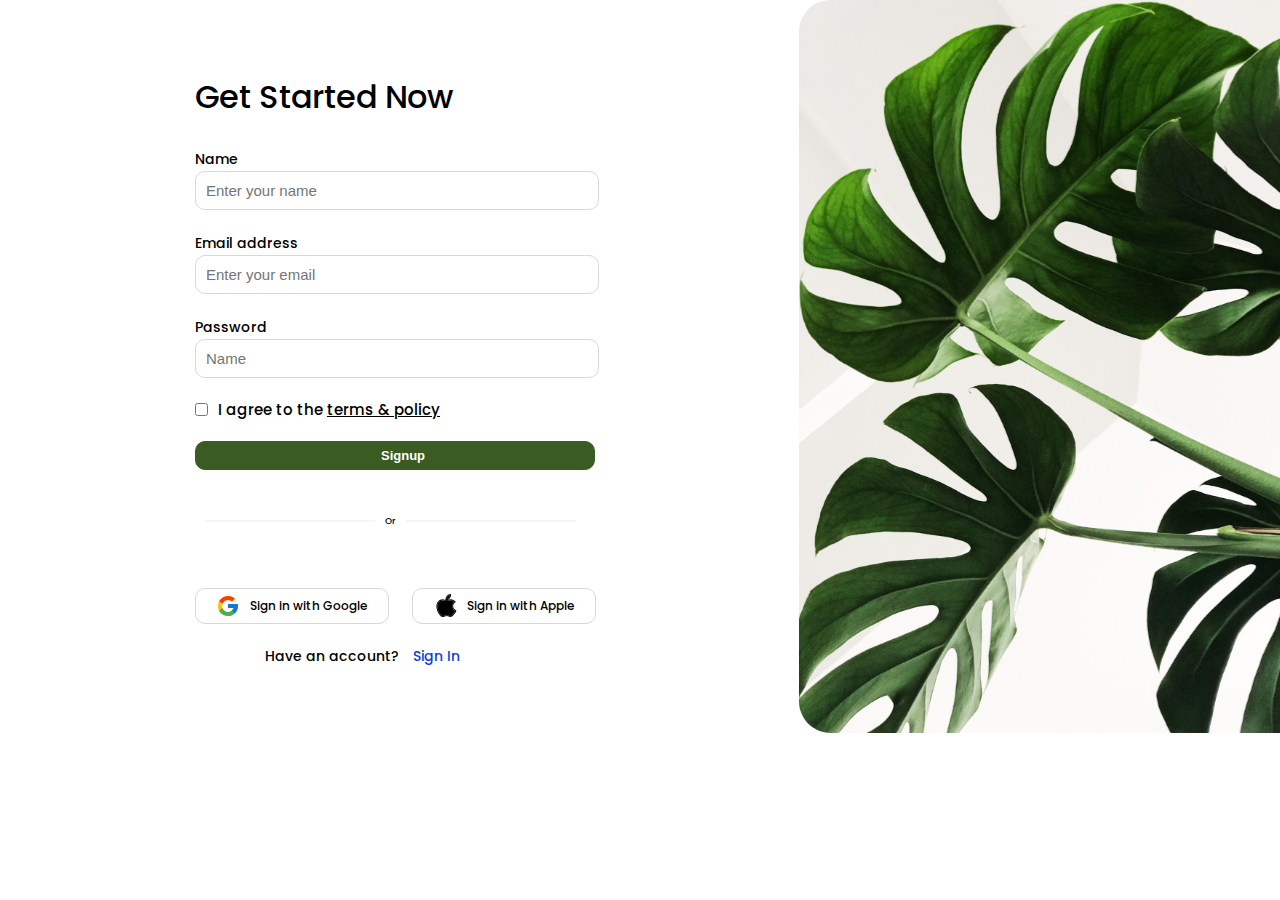
==== index.html @ 6ee3bb32 "login" ====
<!DOCTYPE html>
<html lang="en">

<head>
    <meta charset="UTF-8">
    <meta name="viewport" content="width=device-width, initial-scale=1.0">
    <link rel="stylesheet" href="css/style.css">
    <title>Login page</title>

    <link rel="preconnect" href="https://fonts.googleapis.com">
    <link rel="preconnect" href="https://fonts.gstatic.com" crossorigin>
    <link href="https://fonts.googleapis.com/css2?family=Poppins:wght@400;500;600;700&display=swap" rel="stylesheet">
</head>

<body>
    <section>
        <div class="container">
            <div class="register-sec">
                <h2 class="register-sec__title">Get Started Now</h2>


                <form class="form">
                    <label>Name</label>
                    <input class="inp" type="text" placeholder="Enter your name">
                    <label>Email address</label>
                    <input class="inp" type="email" placeholder="Enter your email">
                    <label>Password</label>
                    <input class="inp" type="name" placeholder="Name">

                    <div class="remind">
                        <input type="checkbox">
                        <p class="remind-info">I agree to the <a class="policy"> terms & policy</a></p>
                    </div>
                </form>

                <button class="sign">
                    <a href="">Signup</a>
                </button>

                <div class="line">
                    <span></span>
                    <p class="line-info">Or</p>
                    <span></span>
                </div>

                <div class="socil">
                    <a class="socil__google" href="#">
                        <img src="./img/google.svg" alt="">
                        Sign in with Google
                    </a>
                    <a class="socil__apple" href="#">
                        <img src="./img/apple.svg" alt="">
                        Sign in with Apple
                    </a>
                </div>

                <p class="p">Have an account? <a class="signin" href="#">Sign In</a></p>
            </div>

            <div class="img">
                <img src="./img/flower.svg" alt="">
            </div>
        </div>

    </section>


</body>

</html>
---- css/style.css ----
* {
    margin: 0;
    padding: 0;
    box-sizing: border-box;
}

.container {
    max-width: 1576px;
    padding-right: 20px;
    padding-left: 20px;
    margin-left: auto;
    margin-right: auto;
    display: flex;
    align-items: center;
}



body {
    font-family: 'Poppins', sans-serif;
}



.register-sec {
    margin-left: 175px;
}

.register-sec__title {
    color: #000;
    font-size: 32px;
    font-weight: 500;
    margin-bottom: 25px;
}

.left-text {
    color: #000;
    font-size: 16px;
    font-weight: 500;
    margin-bottom: 59px;
}

.inp {
    display: block;
    border-radius: 10px;
    border: 1px solid #D9D9D9;
    width: 404px;
    padding: 10px 0px 10px 10px;
    margin-bottom: 20px;
    color: #000;
    font-size: 15px;
    font-weight: 500;
    outline: none;
}



form label {
    color: #000;
    font-size: 14px;
    font-weight: 500;
}

.forgot__pas {
    color: var(--action-sec, #0C2A92);
    font-size: 15px;
    font-weight: 500;
    text-decoration: none;
    margin-left: 200px;
}

.remind {
    display: flex;
    align-items: center;
    margin-bottom: 20px;
}

.remind-info {
    margin-left: 10px;
    color: #000;
    font-size: 15px;
    font-weight: 500;
}


.sign {
    border-radius: 10px;
    border: 1px solid #3A5B22;
    background: #3A5B22;
    padding: 6px 185px;

    margin-bottom: 45px;
    display: block;
    width: 400px;
}

.sign a {

    font-size: 13px;
    font-style: normal;
    font-weight: 700;
    line-height: normal;
    text-decoration: none;
    border: none;
    background: #3A5B22;
    color: #FFF;

}

.line span {
    border-bottom: 2px solid #F5F5F5;
    width: 170px;
    margin-left: 10px;
    margin-right: 10px;
}

.line {
    display: flex;
    align-items: center;
    margin-bottom: 60px;
}

.line-info {
    color: #000;
    font-size: 9px;
    font-weight: 500;
}

.socil {
    display: flex;
    align-items: center;
    margin-bottom: 22px;
}

.socil__google {
    border-radius: 10px;
    border: 1px solid var(--muted, #D9D9D9);
    color: #000;
    font-size: 12px;
    font-weight: 500;
    text-decoration: none;
    padding: 5px 20px;
    display: flex;
    align-items: center;
}

.socil__apple {
    border-radius: 10px;
    border: 1px solid var(--muted, #D9D9D9);
    color: #000;
    font-size: 12px;
    font-weight: 500;
    text-decoration: none;
    display: flex;
    align-items: center;
    padding: 5px 20px;
    margin-left: 23px;
}

.socil__apple img {
    margin-right: 10px;
}

.socil__google img {
    margin-right: 10px;
}

.p {
    color: #000;
    font-size: 14px;
    font-weight: 500;
    margin-left: 70px;
}

.img img {
    width: 550px;
}

.img {
    margin-left: 200px;
}

.signin {
    color: #0F3DDE;
    font-size: 14px;
    font-weight: 500;
    text-decoration: none;
    margin-left: 10px;
}

.policy {
    text-decoration: underline;
}
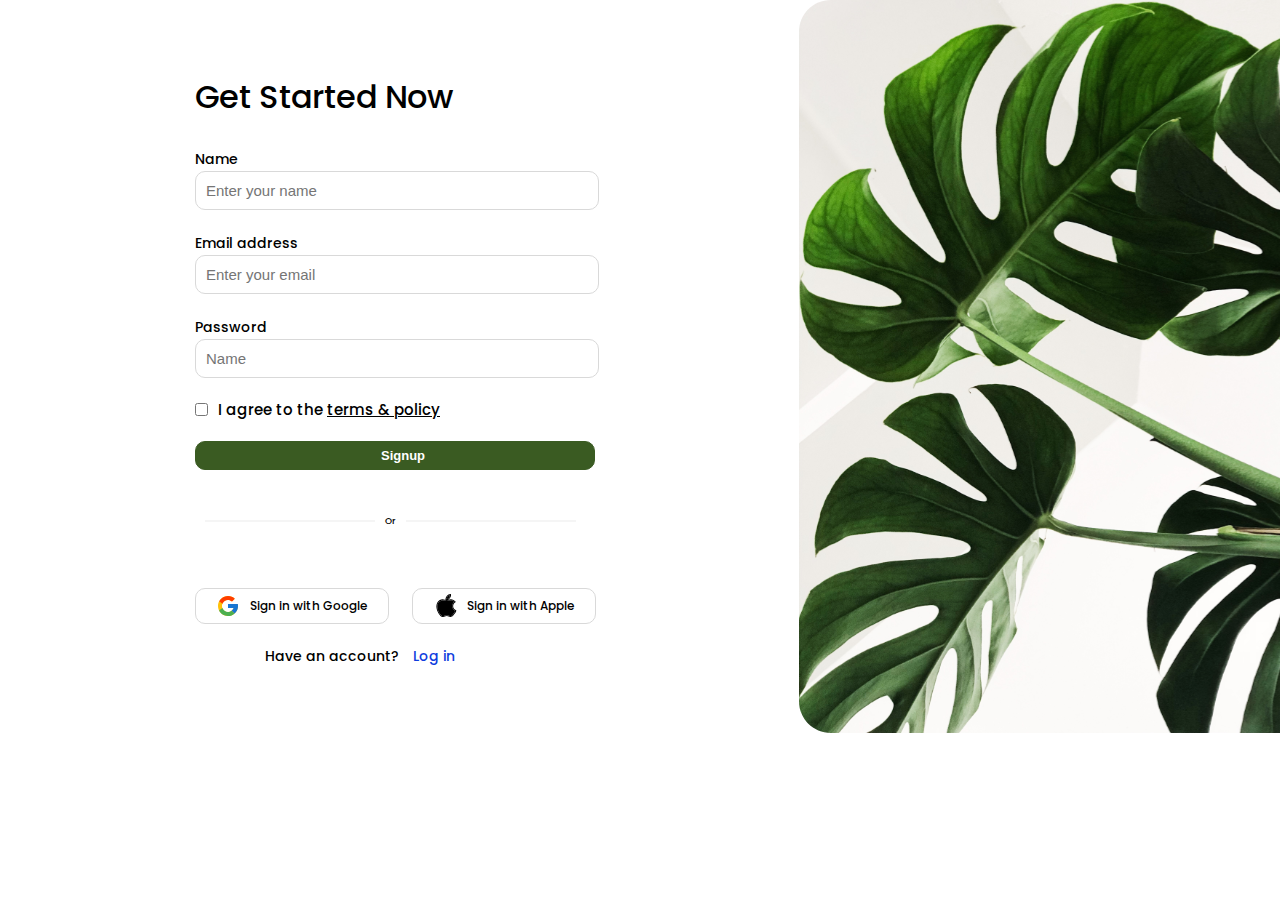
==== commit 08f38820: "add login section" ====
--- a/index.html
+++ b/index.html
@@ -54,7 +54,7 @@
                     </a>
                 </div>
 
-                <p class="p">Have an account? <a class="signin" href="#">Sign In</a></p>
+                <p class="p">Have an account? <a class="signin" href="log-in.html">Log in</a></p>
             </div>
 
             <div class="img">
--- a/css/style.css
+++ b/css/style.css
@@ -190,4 +190,168 @@
 
 .policy {
     text-decoration: underline;
+}
+
+
+
+
+
+/* login */
+
+.login-container {
+    display: flex;
+    align-items: center;
+}
+
+.left {
+    margin-left: 175px;
+}
+
+.left-title {
+    color: #000;
+    font-size: 32px;
+    font-weight: 500;
+    margin-bottom: 5px;
+}
+
+.left-text {
+    color: #000;
+    font-size: 16px;
+    font-weight: 500;
+    margin-bottom: 59px;
+}
+
+.log-in {
+    display: block;
+    border-radius: 10px;
+    border: 1px solid #D9D9D9;
+    width: 404px;
+    padding: 10px 0px 10px 10px;
+    margin-bottom: 20px;
+    color: var(--muted, #D9D9D9);
+    font-size: 15px;
+    font-weight: 500;
+}
+
+.password-input {
+    background: white;
+}
+
+form label {
+    color: #000;
+    font-size: 14px;
+    font-weight: 500;
+}
+
+.forgot {
+    color: var(--action-sec, #0C2A92);
+    font-size: 15px;
+    font-weight: 500;
+    text-decoration: none;
+    margin-left: 200px;
+}
+
+.remember-div {
+    display: flex;
+    align-items: center;
+    margin-bottom: 20px;
+}
+
+.remember-text {
+    margin-left: 10px;
+    color: #000;
+    font-size: 15px;
+    font-weight: 500;
+}
+
+
+.login {
+    border-radius: 10px;
+    border: 1px solid #3A5B22;
+    background: #3A5B22;
+    padding: 6px 185px;
+    color: #FFF;
+    font-family: Poppins;
+    font-size: 13px;
+    font-style: normal;
+    font-weight: 700;
+    line-height: normal;
+    text-decoration: none;
+    margin-bottom: 45px;
+    display: block;
+    width: 400px;
+}
+
+.span span {
+    border-bottom: 2px solid #F5F5F5;
+    width: 170px;
+    margin-left: 10px;
+    margin-right: 10px;
+}
+
+.span {
+    display: flex;
+    align-items: center;
+    margin-bottom: 60px;
+}
+
+.span-text {
+    color: #000;
+    font-size: 9px;
+    font-weight: 500;
+}
+
+.link-google-apple {
+    display: flex;
+    align-items: center;
+    margin-bottom: 22px;
+}
+
+.google {
+    border-radius: 10px;
+    border: 1px solid var(--muted, #D9D9D9);
+    color: #000;
+    font-size: 12px;
+    font-weight: 500;
+    text-decoration: none;
+    padding: 5px 20px;
+    display: flex;
+    align-items: center;
+}
+
+.apple {
+    border-radius: 10px;
+    border: 1px solid var(--muted, #D9D9D9);
+    color: #000;
+    font-size: 12px;
+    font-weight: 500;
+    text-decoration: none;
+    display: flex;
+    align-items: center;
+    padding: 5px 20px;
+    margin-left: 23px;
+    /* display: block; */
+}
+
+.account {
+    color: #000;
+    font-size: 14px;
+    font-weight: 500;
+    margin-left: 70px;
+}
+
+.right img {
+   width: 550px;
+}
+
+.right {
+    margin-left: 350px;
+}
+
+.signup {
+    color: #0F3DDE;
+    font-size: 14px;
+    font-weight: 500;
+    text-decoration: none;
+    margin-left: 10px;
 }